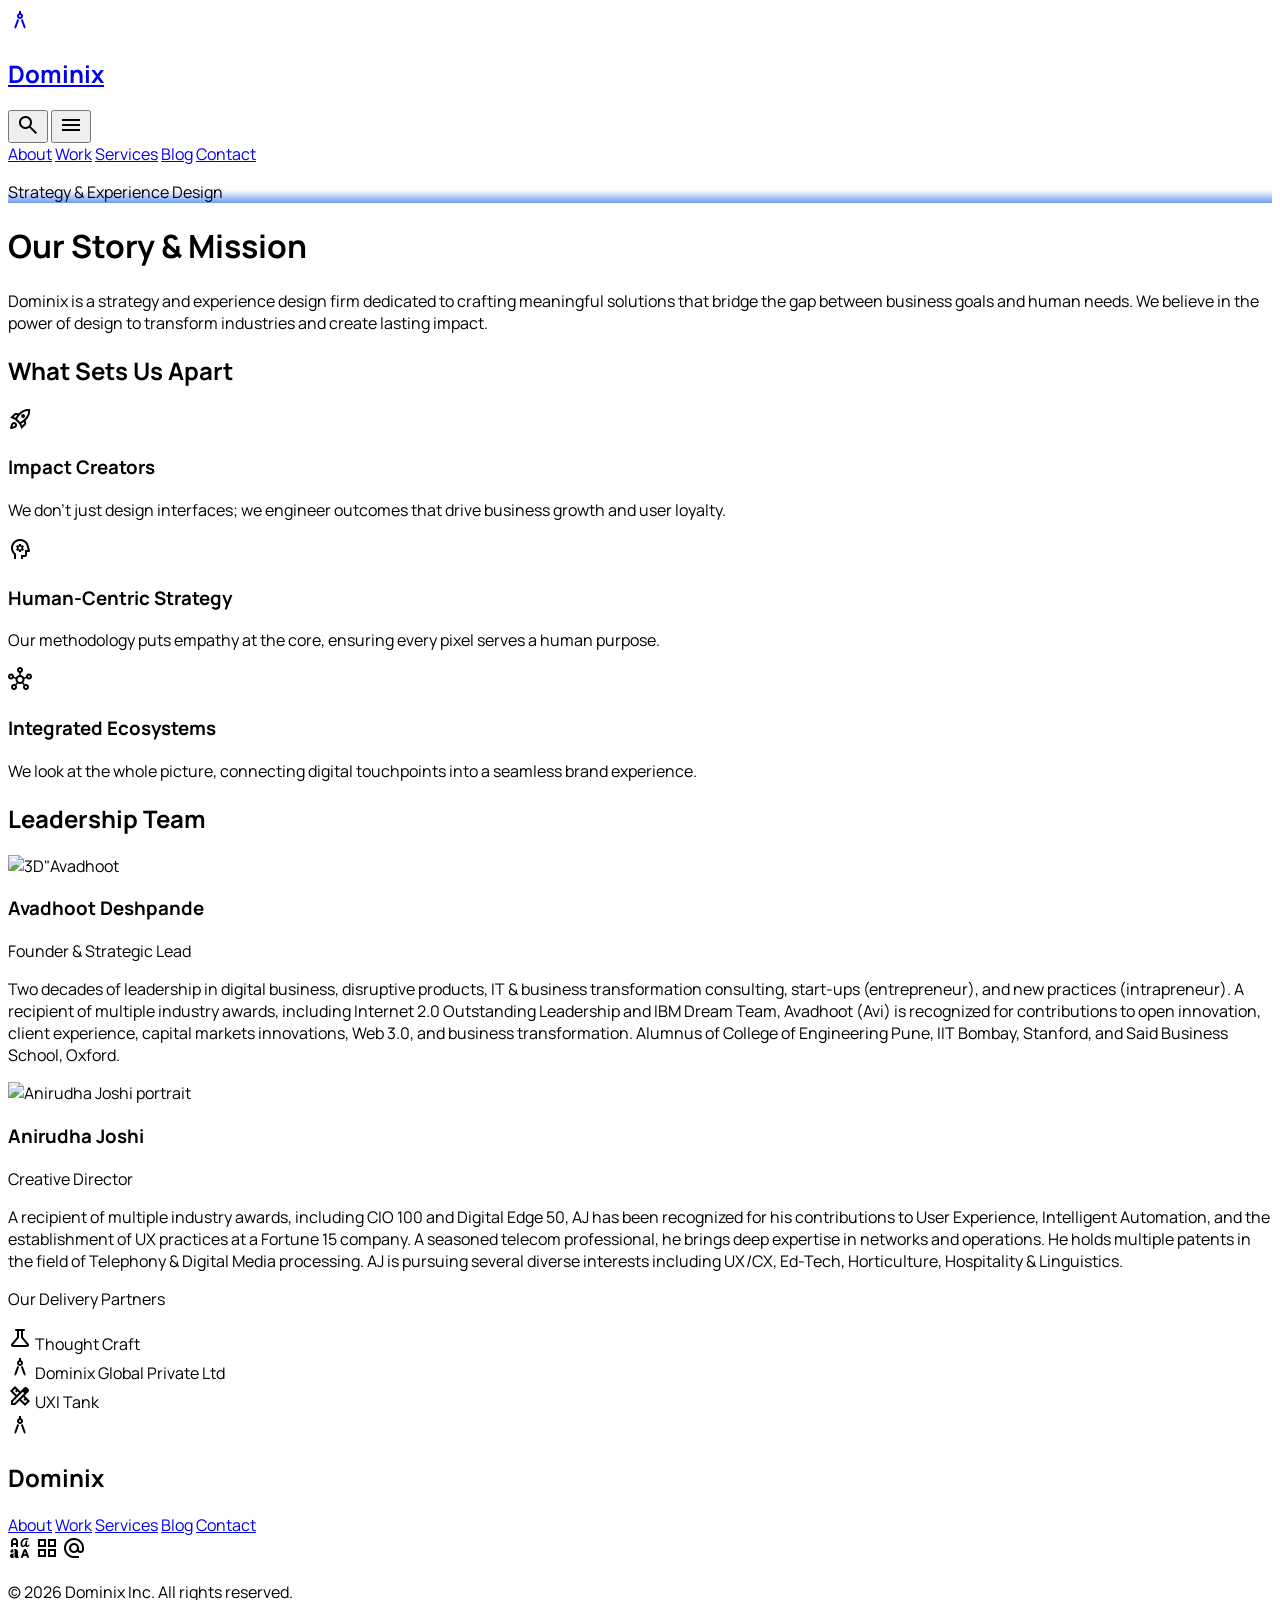
==== about_dominix/code.html @ 35e37255 "dir restructure" ====
<!DOCTYPE html>

<html class="light" lang="en"><head>
<meta charset="utf-8"/>
<meta content="width=device-width, initial-scale=1.0" name="viewport"/>
<title>About Dominix</title>
<script src="https://cdn.tailwindcss.com?plugins=forms,container-queries"></script>
<link href="https://fonts.googleapis.com/css2?family=Manrope:wght@400;500;700;800&amp;display=swap" rel="stylesheet"/>
<link href="https://fonts.googleapis.com/css2?family=Material+Symbols+Outlined:wght@100..700,0..1&amp;display=swap" rel="stylesheet"/>
<link href="https://fonts.googleapis.com/css2?family=Material+Symbols+Outlined:wght,FILL@100..700,0..1&amp;display=swap" rel="stylesheet"/>
<script id="tailwind-config">
        tailwind.config = {
            darkMode: "class",
            theme: {
                extend: {
                    colors: {
                        "primary": "#135bec",
                        "background-light": "#f6f6f8",
                        "background-dark": "#101622",
                    },
                    fontFamily: {
                        "display": ["Manrope", "sans-serif"]
                    },
                    borderRadius: {
                        "DEFAULT": "0.25rem",
                        "lg": "0.5rem",
                        "xl": "0.75rem",
                        "full": "9999px"
                    },
                },
            },
        }
    </script>
<style>
        body {
            font-family: 'Manrope', sans-serif;
        }
        .material-symbols-outlined {
            font-variation-settings: 'FILL' 0, 'wght' 400, 'GRAD' 0, 'opsz' 24;
        }
    </style>
<style>
    body {
      min-height: max(884px, 100dvh);
    }
  </style>
  </head>
<body class="bg-background-light dark:bg-background-dark text-[#111318] dark:text-white transition-colors duration-300">
<!-- Top Navigation Bar -->
<header class="sticky top-0 z-50 bg-white/80 dark:bg-background-dark/80 backdrop-blur-md border-b border-gray-100 dark:border-gray-800 relative">
<div class="flex items-center p-4 justify-between max-w-screen-xl mx-auto">
<div class="flex items-center gap-2">
<a href="../index.html" class="flex items-center gap-2">
<div class="bg-primary text-white p-1 rounded">
<span class="material-symbols-outlined block text-2xl">architecture</span>
</div>
<h2 class="text-[#111318] dark:text-white text-xl font-extrabold leading-tight tracking-tight">Dominix</h2>
</a>
</div>
<div class="flex items-center gap-4">
<button class="text-[#111318] dark:text-white p-2">
<span class="material-symbols-outlined text-2xl">search</span>
</button>
<button id="menu-toggle" class="text-[#111318] dark:text-white p-2">
<span class="material-symbols-outlined text-2xl">menu</span>
</button>
</div>
<!-- Mobile Menu Dropdown -->
<div id="mobile-menu" class="hidden absolute top-full right-0 z-50 bg-white dark:bg-background-dark border-b border-gray-100 dark:border-gray-800 shadow-lg rounded-b-lg min-w-[200px]">
<nav class="flex flex-col py-2">
<a href="../about_dominix/code.html" class="text-[#111318] dark:text-white text-base font-bold py-3 px-4 hover:bg-gray-100 dark:hover:bg-gray-800">About</a>
<a href="../selected_work_portfolio/code.html" class="text-[#111318] dark:text-white text-base font-bold py-3 px-4 hover:bg-gray-100 dark:hover:bg-gray-800">Work</a>
<a href="../dominix_offerings/code.html" class="text-[#111318] dark:text-white text-base font-bold py-3 px-4 hover:bg-gray-100 dark:hover:bg-gray-800">Services</a>
<a href="../dominix_featured_insights_blog/code.html" class="text-[#111318] dark:text-white text-base font-bold py-3 px-4 hover:bg-gray-100 dark:hover:bg-gray-800">Blog</a>
<a href="../contact_dominix/code.html" class="text-[#111318] dark:text-white text-base font-bold py-3 px-4 hover:bg-gray-100 dark:hover:bg-gray-800">Contact</a>
</nav>
</div>
</div>
</header>
<main class="max-w-screen-xl mx-auto px-4">
<!-- Hero Header Image -->
<div class="@container">
<div class="@[480px]:px-4 @[480px]:py-3">
<div class="bg-cover bg-center flex flex-col justify-end overflow-hidden bg-white dark:bg-gray-800 @[480px]:rounded-lg min-h-80" data-alt="Modern architectural lines symbolizing strategy and design" style='background-image: linear-gradient(0deg, rgba(19, 91, 236, 0.6) 0%, rgba(0, 0, 0, 0) 60%), url("https://lh3.googleusercontent.com/aida-public/[base64]");'>
<div class="flex p-6">
<p class="text-white tracking-light text-[28px] font-extrabold leading-tight">
                            Strategy &amp; Experience Design
                        </p>
</div>
</div>
</div>
</div>
<!-- Headline & Mission -->
<div class="px-4 pt-8 pb-4">
<h1 class="text-[#111318] dark:text-white tracking-tight text-[32px] font-extrabold leading-tight pb-3">
                Our Story &amp; Mission
            </h1>
<p class="text-[#111318] dark:text-gray-300 text-lg font-normal leading-relaxed">
                Dominix is a strategy and experience design firm dedicated to crafting meaningful solutions that bridge the gap between business goals and human needs. We believe in the power of design to transform industries and create lasting impact.
            </p>
</div>
<div class="h-8"></div>
<!-- Section: What Sets Us Apart -->
<div class="bg-white dark:bg-gray-900 py-8 px-4 rounded-t-3xl shadow-sm">
<h2 class="text-primary text-[22px] font-bold leading-tight tracking-tight pb-6">What Sets Us Apart</h2>
<div class="space-y-6">
<!-- Impact Point 1 -->
<div class="flex gap-4">
<div class="flex-shrink-0 bg-primary/10 p-3 rounded-xl">
<span class="material-symbols-outlined text-primary">rocket_launch</span>
</div>
<div>
<h3 class="text-lg font-bold dark:text-white">Impact Creators</h3>
<p class="text-gray-600 dark:text-gray-400 text-sm leading-normal">We don't just design interfaces; we engineer outcomes that drive business growth and user loyalty.</p>
</div>
</div>
<!-- Impact Point 2 -->
<div class="flex gap-4">
<div class="flex-shrink-0 bg-primary/10 p-3 rounded-xl">
<span class="material-symbols-outlined text-primary">psychology</span>
</div>
<div>
<h3 class="text-lg font-bold dark:text-white">Human-Centric Strategy</h3>
<p class="text-gray-600 dark:text-gray-400 text-sm leading-normal">Our methodology puts empathy at the core, ensuring every pixel serves a human purpose.</p>
</div>
</div>
<!-- Impact Point 3 -->
<div class="flex gap-4">
<div class="flex-shrink-0 bg-primary/10 p-3 rounded-xl">
<span class="material-symbols-outlined text-primary">hub</span>
</div>
<div>
<h3 class="text-lg font-bold dark:text-white">Integrated Ecosystems</h3>
<p class="text-gray-600 dark:text-gray-400 text-sm leading-normal">We look at the whole picture, connecting digital touchpoints into a seamless brand experience.</p>
</div>
</div>
</div>
</div>
<!-- Leadership Section -->
<div class="px-4 py-12">
<h2 class="text-[#111318] dark:text-white text-[24px] font-extrabold leading-tight tracking-tight pb-8">Leadership Team</h2>
<div class="space-y-10">
<!-- Leader 1 -->
<div class="group">
<div class="relative overflow-hidden rounded-2xl mb-4 h-64 bg-gray-200">
<div class=3D"relative overflow-hidden rounded-2xl mb-4 h-64 bg-gray-200">

<img alt=3D"Avadhoot Deshpande portrait" class=3D"w-full h-full object-cover grayscale hover:grayscale-0 transition duration-500" data-alt=3D"Professional portrait of Avadhoot Deshpande in a modern office" src=3D"https://lh3.googleusercontent.com/aida-public/[base64]"></div>

<h3 class="text-xl font-extrabold dark:text-white">Avadhoot Deshpande</h3>
<p class="text-primary font-bold text-sm uppercase tracking-wider mb-2">Founder &amp; Strategic Lead</p>
<p class="text-gray-600 dark:text-gray-400 text-sm leading-relaxed">
                        Two decades of leadership in digital business, disruptive products, IT &amp; business transformation consulting, start-ups (entrepreneur), and new practices (intrapreneur). A recipient of multiple industry awards, including Internet 2.0 Outstanding Leadership and IBM Dream Team, Avadhoot (Avi) is recognized for contributions to open innovation, client experience, capital markets innovations, Web 3.0, and business transformation. Alumnus of College of Engineering Pune, IIT Bombay, Stanford, and Said Business School, Oxford.
                    </p>
</div>
<!-- Leader 2 -->
<div class="group">
<div class="relative overflow-hidden rounded-2xl mb-4 h-64 bg-gray-200">
<img alt="Anirudha Joshi portrait" class="w-full h-full object-cover grayscale hover:grayscale-0 transition duration-500" data-alt="Professional portrait of Anirudha Joshi in a bright studio" src="https://lh3.googleusercontent.com/aida-public/[base64]"/>
</div>
<h3 class="text-xl font-extrabold dark:text-white">Anirudha Joshi</h3>
<p class="text-primary font-bold text-sm uppercase tracking-wider mb-2">Creative Director</p>
<p class="text-gray-600 dark:text-gray-400 text-sm leading-relaxed">
                        A recipient of multiple industry awards, including CIO 100 and Digital Edge 50, AJ has been recognized for his contributions to User Experience, Intelligent Automation, and the establishment of UX practices at a Fortune 15 company. A seasoned telecom professional, he brings deep expertise in networks and operations. He holds multiple patents in the field of Telephony &amp; Digital Media processing. AJ is pursuing several diverse interests including UX/CX, Ed-Tech, Horticulture, Hospitality &amp; Linguistics.
                    </p>
</div>
</div>
</div>
<!-- Delivery Partners Footer -->
<div class="bg-white dark:bg-gray-900 border-t border-gray-100 dark:border-gray-800 px-4 pt-12 pb-16">
<p class="text-gray-400 dark:text-gray-500 text-xs font-bold uppercase tracking-[0.2em] text-center mb-8">Our Delivery Partners</p>
<div class="flex flex-col md:flex-row justify-center items-center gap-8 md:gap-12">
<div class="flex flex-col items-center">
<span class="material-symbols-outlined text-4xl mb-2 text-primary">science</span>
<span class="text-sm font-extrabold tracking-tight text-center text-[#111318] dark:text-white">Thought Craft</span>
</div>
<div class="w-[1px] h-10 bg-gray-200 dark:bg-gray-700 hidden md:block"></div>
<div class="flex flex-col items-center">
<span class="material-symbols-outlined text-4xl mb-2 text-primary">architecture</span>
<span class="text-sm font-extrabold tracking-tight text-center text-[#111318] dark:text-white">Dominix Global Private Ltd</span>
</div>
<div class="w-[1px] h-10 bg-gray-200 dark:bg-gray-700 hidden md:block"></div>
<div class="flex flex-col items-center">
<span class="material-symbols-outlined text-4xl mb-2 text-primary">design_services</span>
<span class="text-sm font-extrabold tracking-tight text-center text-[#111318] dark:text-white">UXI Tank</span>
</div>
</div>
</div>
</main>
<!-- Footer -->
<footer class="bg-white dark:bg-background-dark py-12 px-6 border-t border-gray-100 dark:border-gray-800 mt-12">
<div class="max-w-screen-xl mx-auto flex flex-col items-center gap-8">
<div class="flex items-center gap-2">
<div class="bg-primary text-white p-1 rounded">
<span class="material-symbols-outlined block text-xl">architecture</span>
</div>
<h2 class="text-[#111318] dark:text-white text-lg font-extrabold">Dominix</h2>
</div>
<nav class="flex flex-wrap justify-center gap-6 text-sm font-bold text-gray-500 dark:text-gray-400">
<a href="../about_dominix/code.html">About</a>
<a href="../selected_work_portfolio/code.html">Work</a>
<a href="../dominix_offerings/code.html">Services</a>
<a href="../dominix_featured_insights_blog/code.html">Blog</a>
<a href="../contact_dominix/code.html">Contact</a>
</nav>
<div class="flex gap-6 text-gray-400">
<span class="material-symbols-outlined">brand_family</span>
<span class="material-symbols-outlined">grid_view</span>
<span class="material-symbols-outlined">alternate_email</span>
</div>
<p class="text-xs text-gray-400 text-center">
                © 2026 Dominix Inc. All rights reserved.
            </p>
</div>
</footer>
<script>
        const menuToggle = document.getElementById('menu-toggle');
        const mobileMenu = document.getElementById('mobile-menu');
        
        if (menuToggle && mobileMenu) {
            menuToggle.addEventListener('click', (e) => {
                e.stopPropagation();
                mobileMenu.classList.toggle('hidden');
            });
            
            // Close menu when clicking outside
            document.addEventListener('click', (e) => {
                if (!mobileMenu.contains(e.target) && !menuToggle.contains(e.target)) {
                    mobileMenu.classList.add('hidden');
                }
            });
            
            // Close menu when clicking on a link
            const menuLinks = mobileMenu.querySelectorAll('nav a');
            menuLinks.forEach(link => {
                link.addEventListener('click', () => {
                    mobileMenu.classList.add('hidden');
                });
            });
        }
    </script>
</body></html>
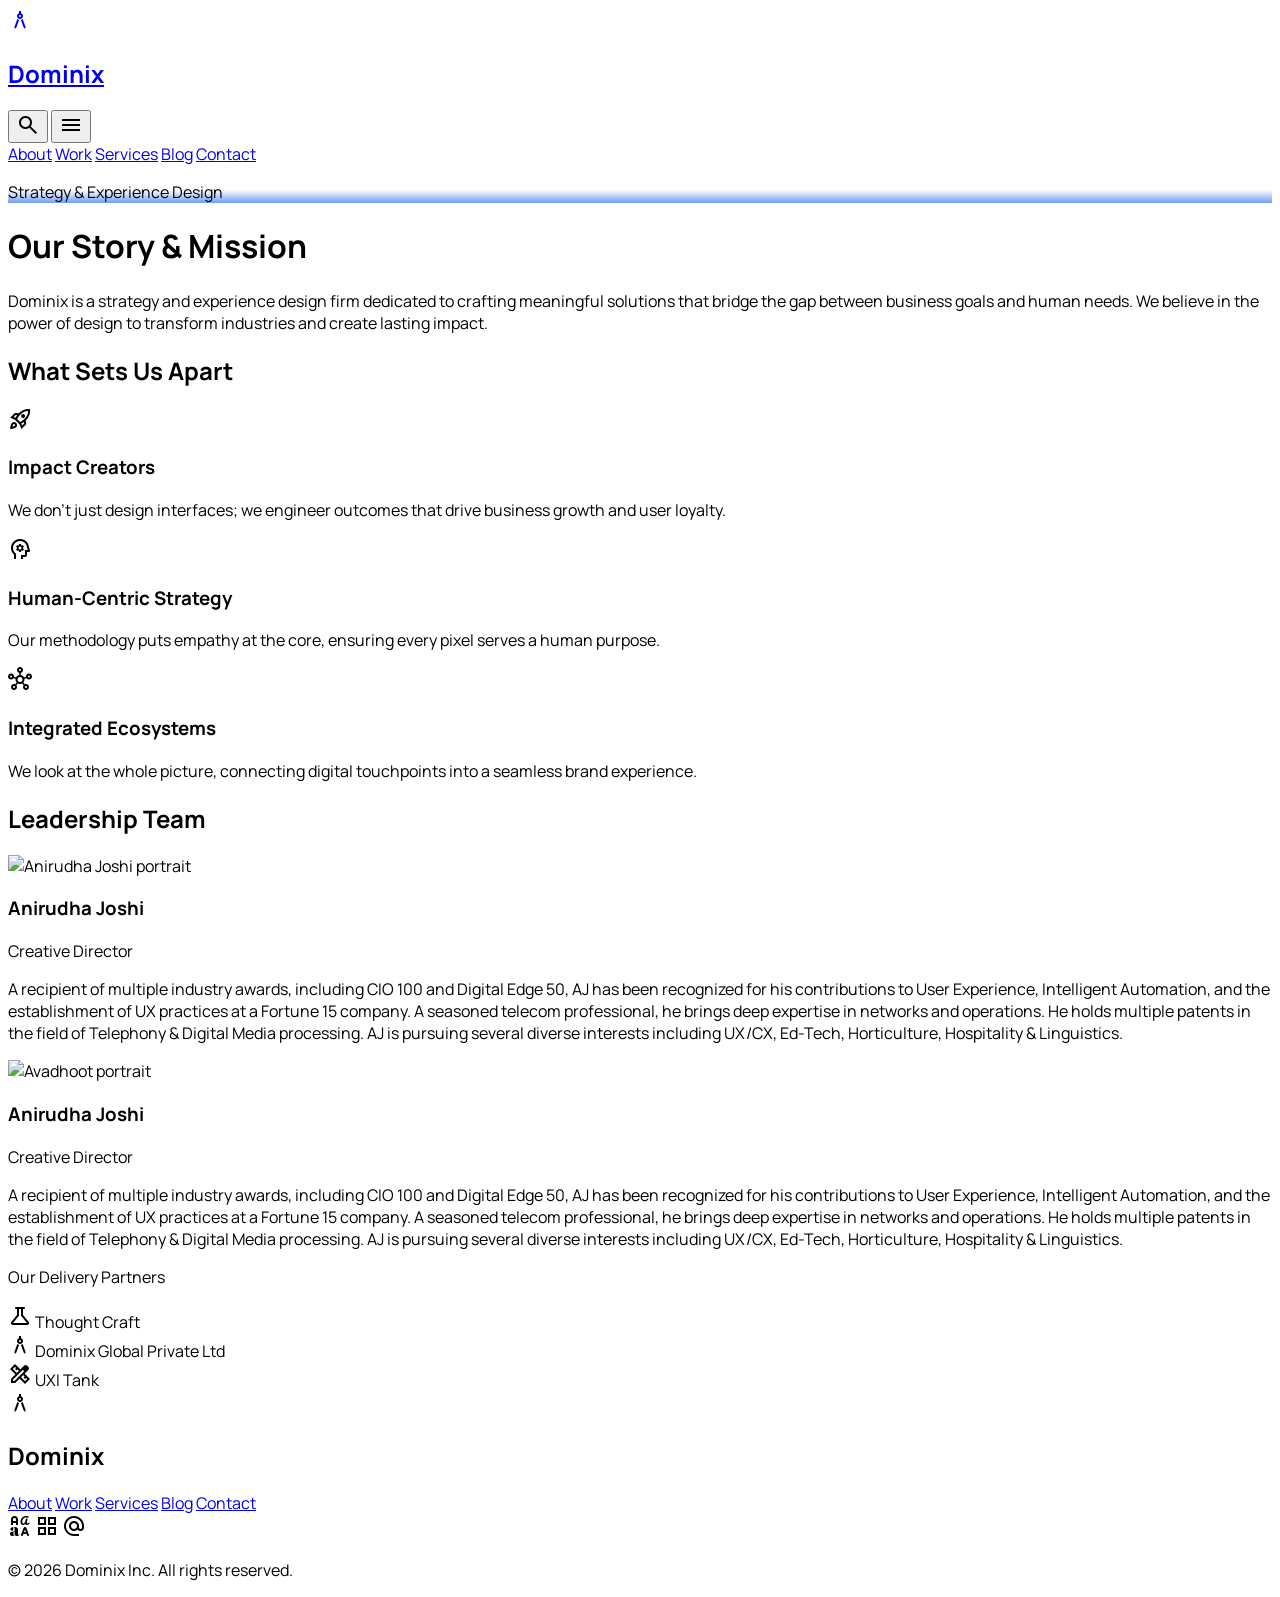
==== commit b9c6f2eb: "about us bug fix" ====
--- a/about_dominix/code.html
+++ b/about_dominix/code.html
@@ -140,19 +140,6 @@
 <div class="px-4 py-12">
 <h2 class="text-[#111318] dark:text-white text-[24px] font-extrabold leading-tight tracking-tight pb-8">Leadership Team</h2>
 <div class="space-y-10">
-<!-- Leader 1 -->
-<div class="group">
-<div class="relative overflow-hidden rounded-2xl mb-4 h-64 bg-gray-200">
-<div class=3D"relative overflow-hidden rounded-2xl mb-4 h-64 bg-gray-200">
-
-<img alt=3D"Avadhoot Deshpande portrait" class=3D"w-full h-full object-cover grayscale hover:grayscale-0 transition duration-500" data-alt=3D"Professional portrait of Avadhoot Deshpande in a modern office" src=3D"https://lh3.googleusercontent.com/aida-public/[base64]"></div>
-
-<h3 class="text-xl font-extrabold dark:text-white">Avadhoot Deshpande</h3>
-<p class="text-primary font-bold text-sm uppercase tracking-wider mb-2">Founder &amp; Strategic Lead</p>
-<p class="text-gray-600 dark:text-gray-400 text-sm leading-relaxed">
-                        Two decades of leadership in digital business, disruptive products, IT &amp; business transformation consulting, start-ups (entrepreneur), and new practices (intrapreneur). A recipient of multiple industry awards, including Internet 2.0 Outstanding Leadership and IBM Dream Team, Avadhoot (Avi) is recognized for contributions to open innovation, client experience, capital markets innovations, Web 3.0, and business transformation. Alumnus of College of Engineering Pune, IIT Bombay, Stanford, and Said Business School, Oxford.
-                    </p>
-</div>
 <!-- Leader 2 -->
 <div class="group">
 <div class="relative overflow-hidden rounded-2xl mb-4 h-64 bg-gray-200">
@@ -165,6 +152,21 @@
                     </p>
 </div>
 </div>
+
+<!-- Leader 3 -->
+<div class="group">
+<div class="relative overflow-hidden rounded-2xl mb-4 h-64 bg-gray-200">
+<img alt="Avadhoot portrait" class="w-full h-full object-cover grayscale hover:grayscale-0 transition duration-500" data-alt="Professional portrait of Anirudha Joshi in a bright studio" src="https://lh3.googleusercontent.com/aida-public/[base64]"/>
+</div>
+<h3 class="text-xl font-extrabold dark:text-white">Anirudha Joshi</h3>
+<p class="text-primary font-bold text-sm uppercase tracking-wider mb-2">Creative Director</p>
+<p class="text-gray-600 dark:text-gray-400 text-sm leading-relaxed">
+                        A recipient of multiple industry awards, including CIO 100 and Digital Edge 50, AJ has been recognized for his contributions to User Experience, Intelligent Automation, and the establishment of UX practices at a Fortune 15 company. A seasoned telecom professional, he brings deep expertise in networks and operations. He holds multiple patents in the field of Telephony &amp; Digital Media processing. AJ is pursuing several diverse interests including UX/CX, Ed-Tech, Horticulture, Hospitality &amp; Linguistics.
+                    </p>
+</div>
+</div>
+
+
 </div>
 <!-- Delivery Partners Footer -->
 <div class="bg-white dark:bg-gray-900 border-t border-gray-100 dark:border-gray-800 px-4 pt-12 pb-16">
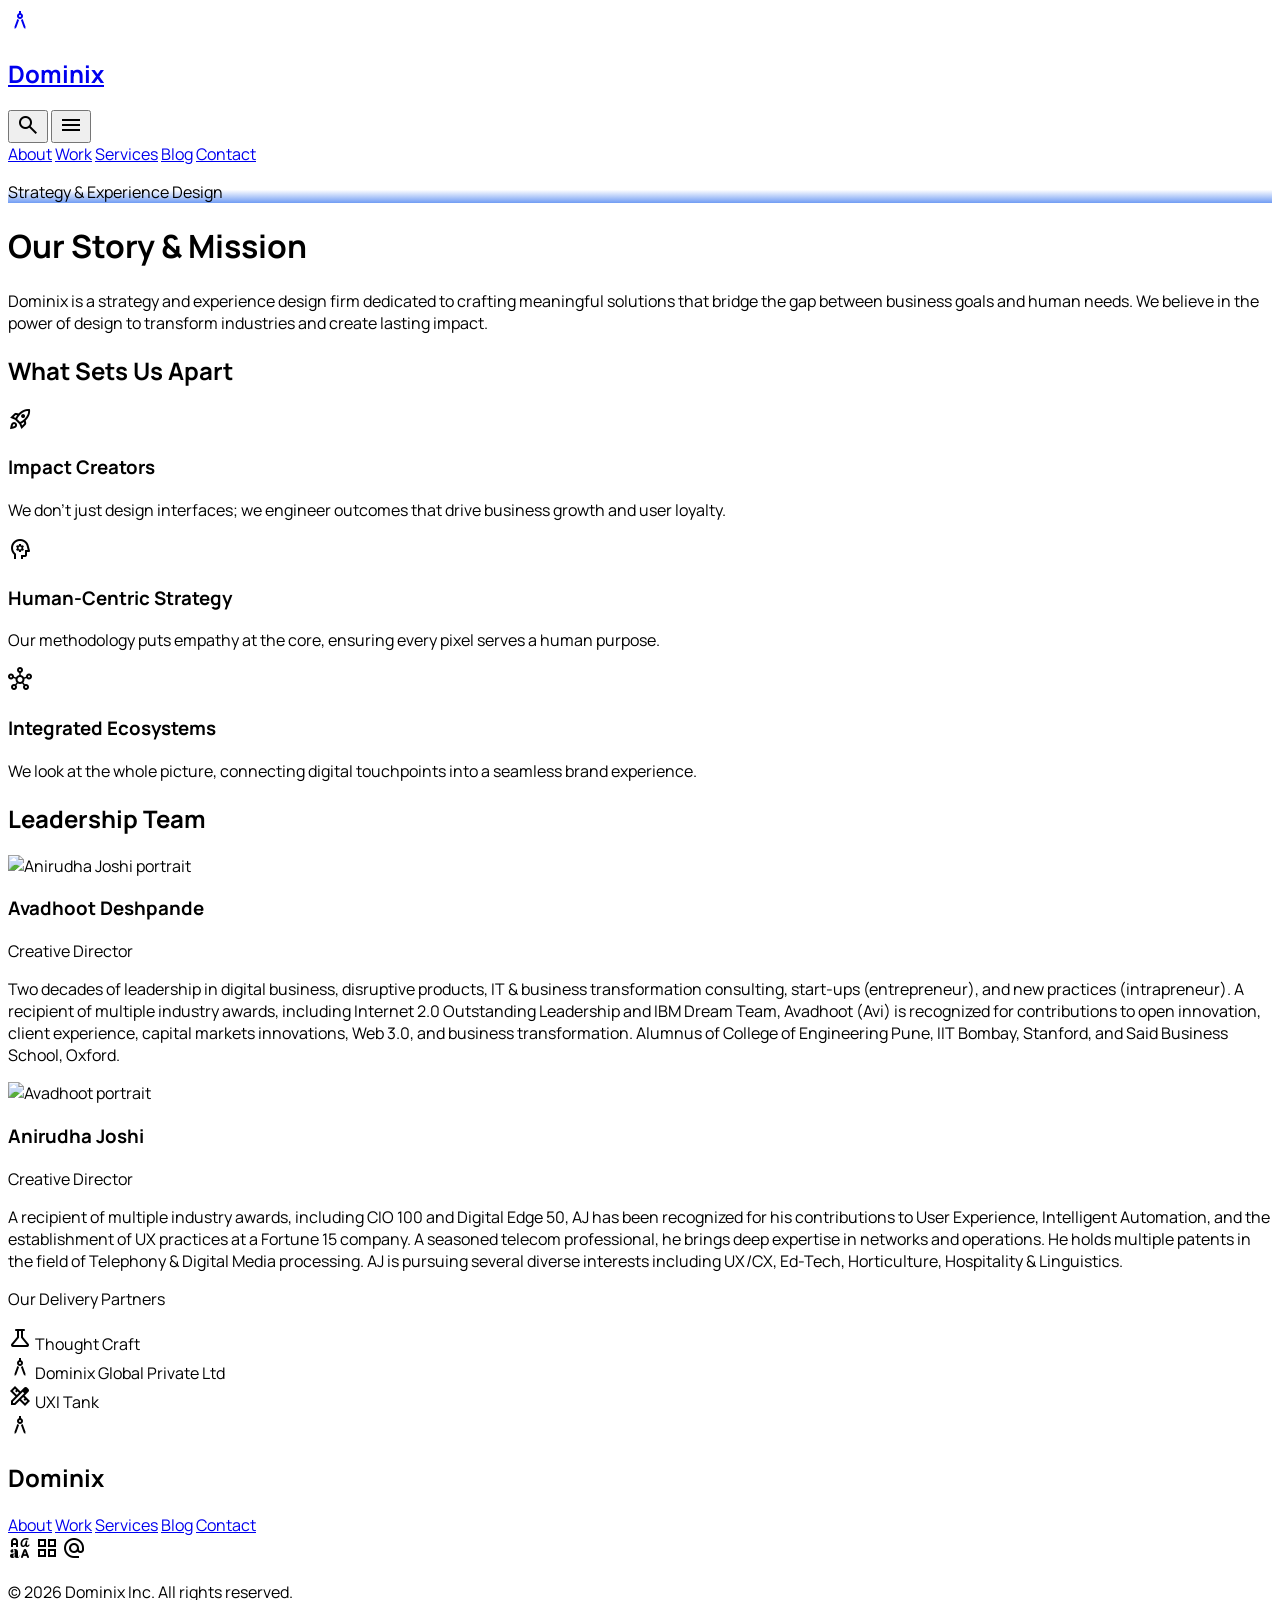
==== commit fb0d6d21: "about us bug fix" ====
--- a/about_dominix/code.html
+++ b/about_dominix/code.html
@@ -140,20 +140,20 @@
 <div class="px-4 py-12">
 <h2 class="text-[#111318] dark:text-white text-[24px] font-extrabold leading-tight tracking-tight pb-8">Leadership Team</h2>
 <div class="space-y-10">
-<!-- Leader 2 -->
+<!-- Leader 1 -->
 <div class="group">
 <div class="relative overflow-hidden rounded-2xl mb-4 h-64 bg-gray-200">
-<img alt="Anirudha Joshi portrait" class="w-full h-full object-cover grayscale hover:grayscale-0 transition duration-500" data-alt="Professional portrait of Anirudha Joshi in a bright studio" src="https://lh3.googleusercontent.com/aida-public/[base64]"/>
-</div>
-<h3 class="text-xl font-extrabold dark:text-white">Anirudha Joshi</h3>
+<img alt="Anirudha Joshi portrait" class="w-full h-full object-cover grayscale hover:grayscale-0 transition duration-500" data-alt="Professional portrait of Avadhoot Deshpande in a bright studio" src="https://lh3.googleusercontent.com/aida-public/[base64]"/>
+</div>
+<h3 class="text-xl font-extrabold dark:text-white">Avadhoot Deshpande</h3>
 <p class="text-primary font-bold text-sm uppercase tracking-wider mb-2">Creative Director</p>
 <p class="text-gray-600 dark:text-gray-400 text-sm leading-relaxed">
-                        A recipient of multiple industry awards, including CIO 100 and Digital Edge 50, AJ has been recognized for his contributions to User Experience, Intelligent Automation, and the establishment of UX practices at a Fortune 15 company. A seasoned telecom professional, he brings deep expertise in networks and operations. He holds multiple patents in the field of Telephony &amp; Digital Media processing. AJ is pursuing several diverse interests including UX/CX, Ed-Tech, Horticulture, Hospitality &amp; Linguistics.
+Two decades of leadership in digital business, disruptive products, IT & business transformation consulting, start-ups (entrepreneur), and new practices (intrapreneur). A recipient of multiple industry awards, including Internet 2.0 Outstanding Leadership and IBM Dream Team, Avadhoot (Avi) is recognized for contributions to open innovation, client experience, capital markets innovations, Web 3.0, and business transformation. Alumnus of College of Engineering Pune, IIT Bombay, Stanford, and Said Business School, Oxford.
                     </p>
 </div>
 </div>
 
-<!-- Leader 3 -->
+<!-- Leader 2 -->
 <div class="group">
 <div class="relative overflow-hidden rounded-2xl mb-4 h-64 bg-gray-200">
 <img alt="Avadhoot portrait" class="w-full h-full object-cover grayscale hover:grayscale-0 transition duration-500" data-alt="Professional portrait of Anirudha Joshi in a bright studio" src="https://lh3.googleusercontent.com/aida-public/[base64]"/>
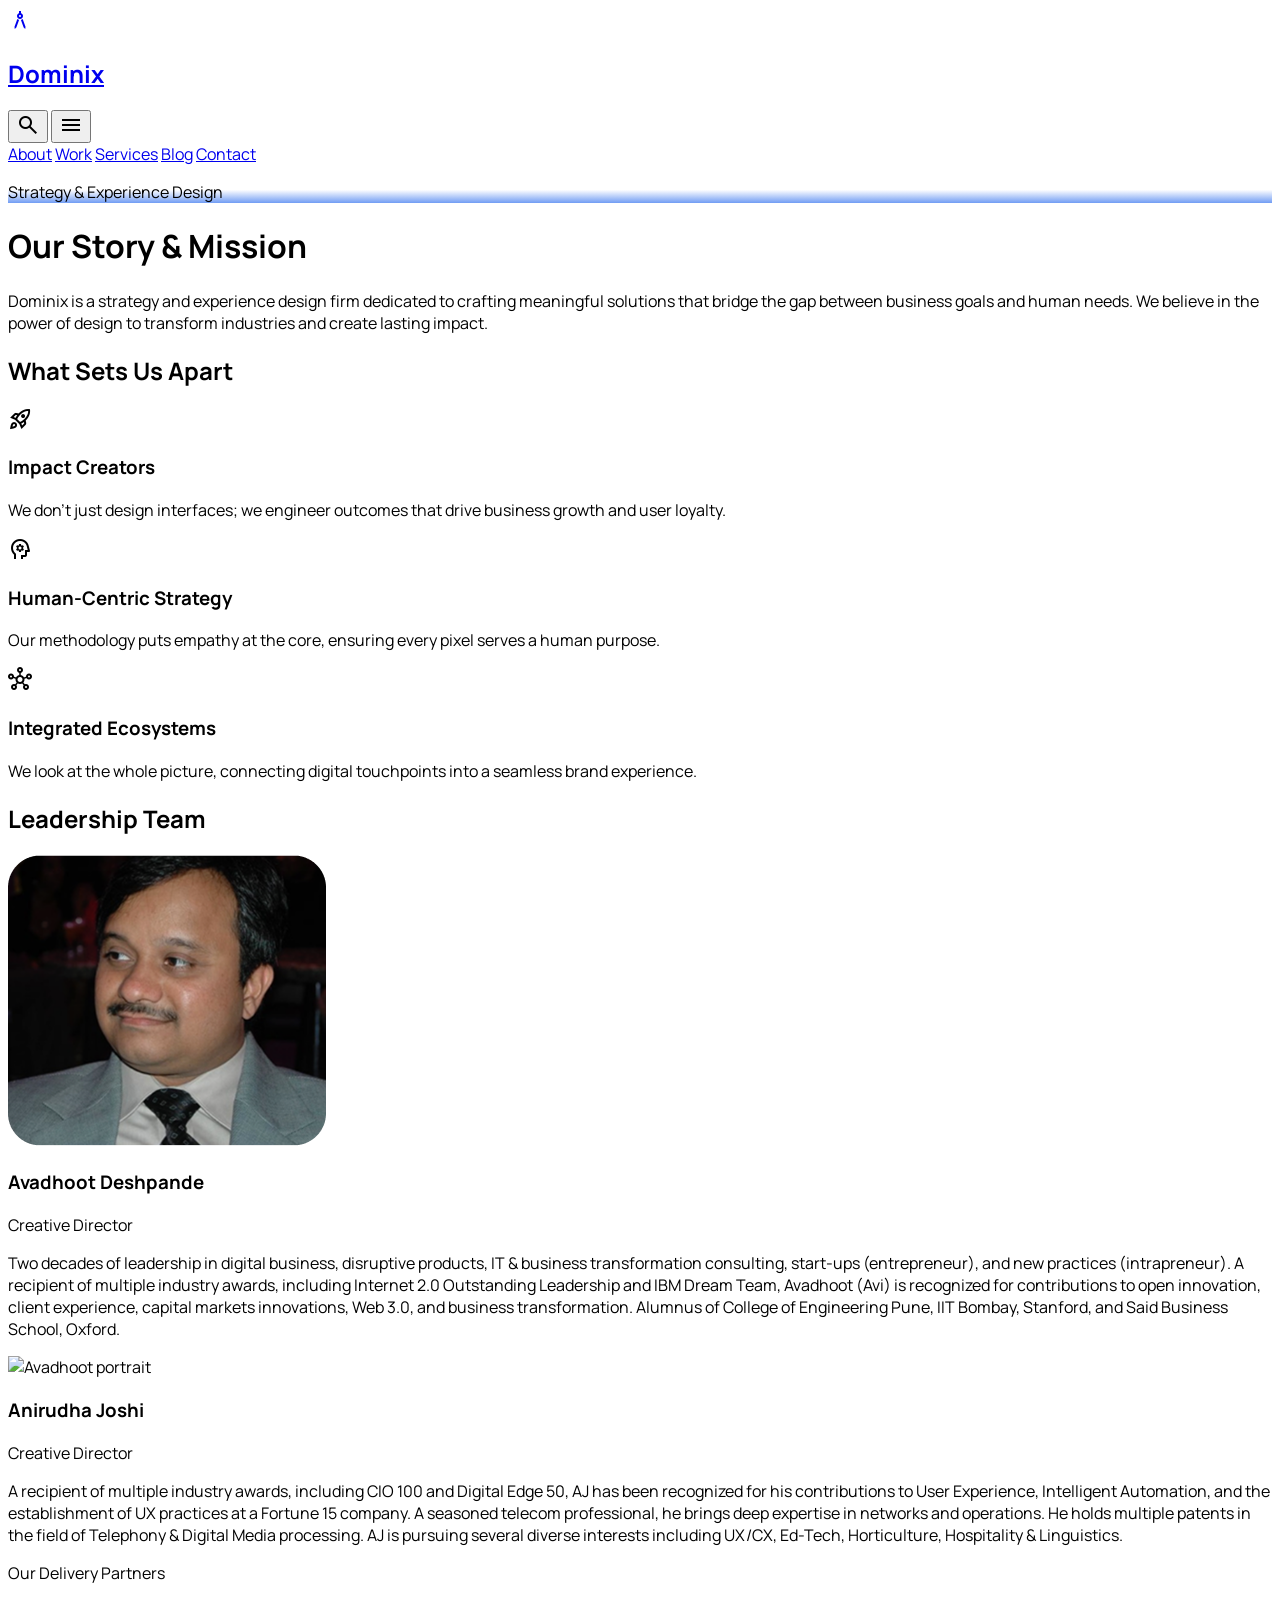
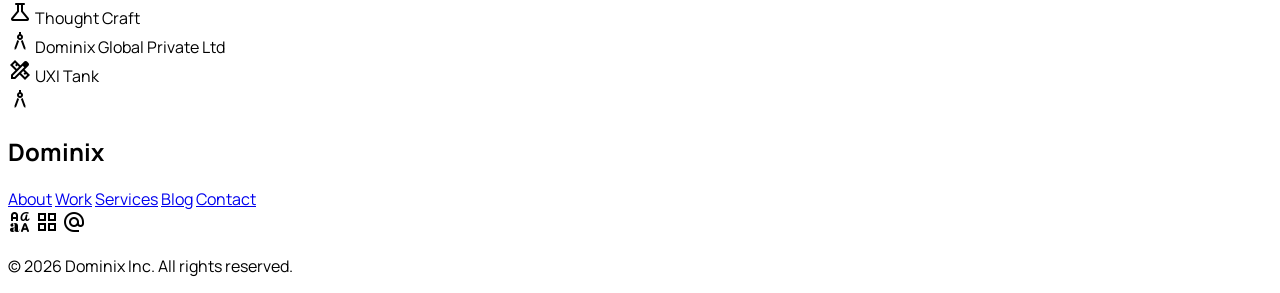
==== commit 38b7aa4d: "replaced AD pic" ====
--- a/about_dominix/code.html
+++ b/about_dominix/code.html
@@ -143,7 +143,7 @@
 <!-- Leader 1 -->
 <div class="group">
 <div class="relative overflow-hidden rounded-2xl mb-4 h-64 bg-gray-200">
-<img alt="Anirudha Joshi portrait" class="w-full h-full object-cover grayscale hover:grayscale-0 transition duration-500" data-alt="Professional portrait of Avadhoot Deshpande in a bright studio" src="https://lh3.googleusercontent.com/aida-public/[base64]"/>
+<img alt="Anirudha Joshi portrait" class="w-full h-full object-cover grayscale hover:grayscale-0 transition duration-500" data-alt="Professional portrait of Avadhoot Deshpande in a bright studio" src="Avadhoot-Deshpande.png"/>
 </div>
 <h3 class="text-xl font-extrabold dark:text-white">Avadhoot Deshpande</h3>
 <p class="text-primary font-bold text-sm uppercase tracking-wider mb-2">Creative Director</p>
